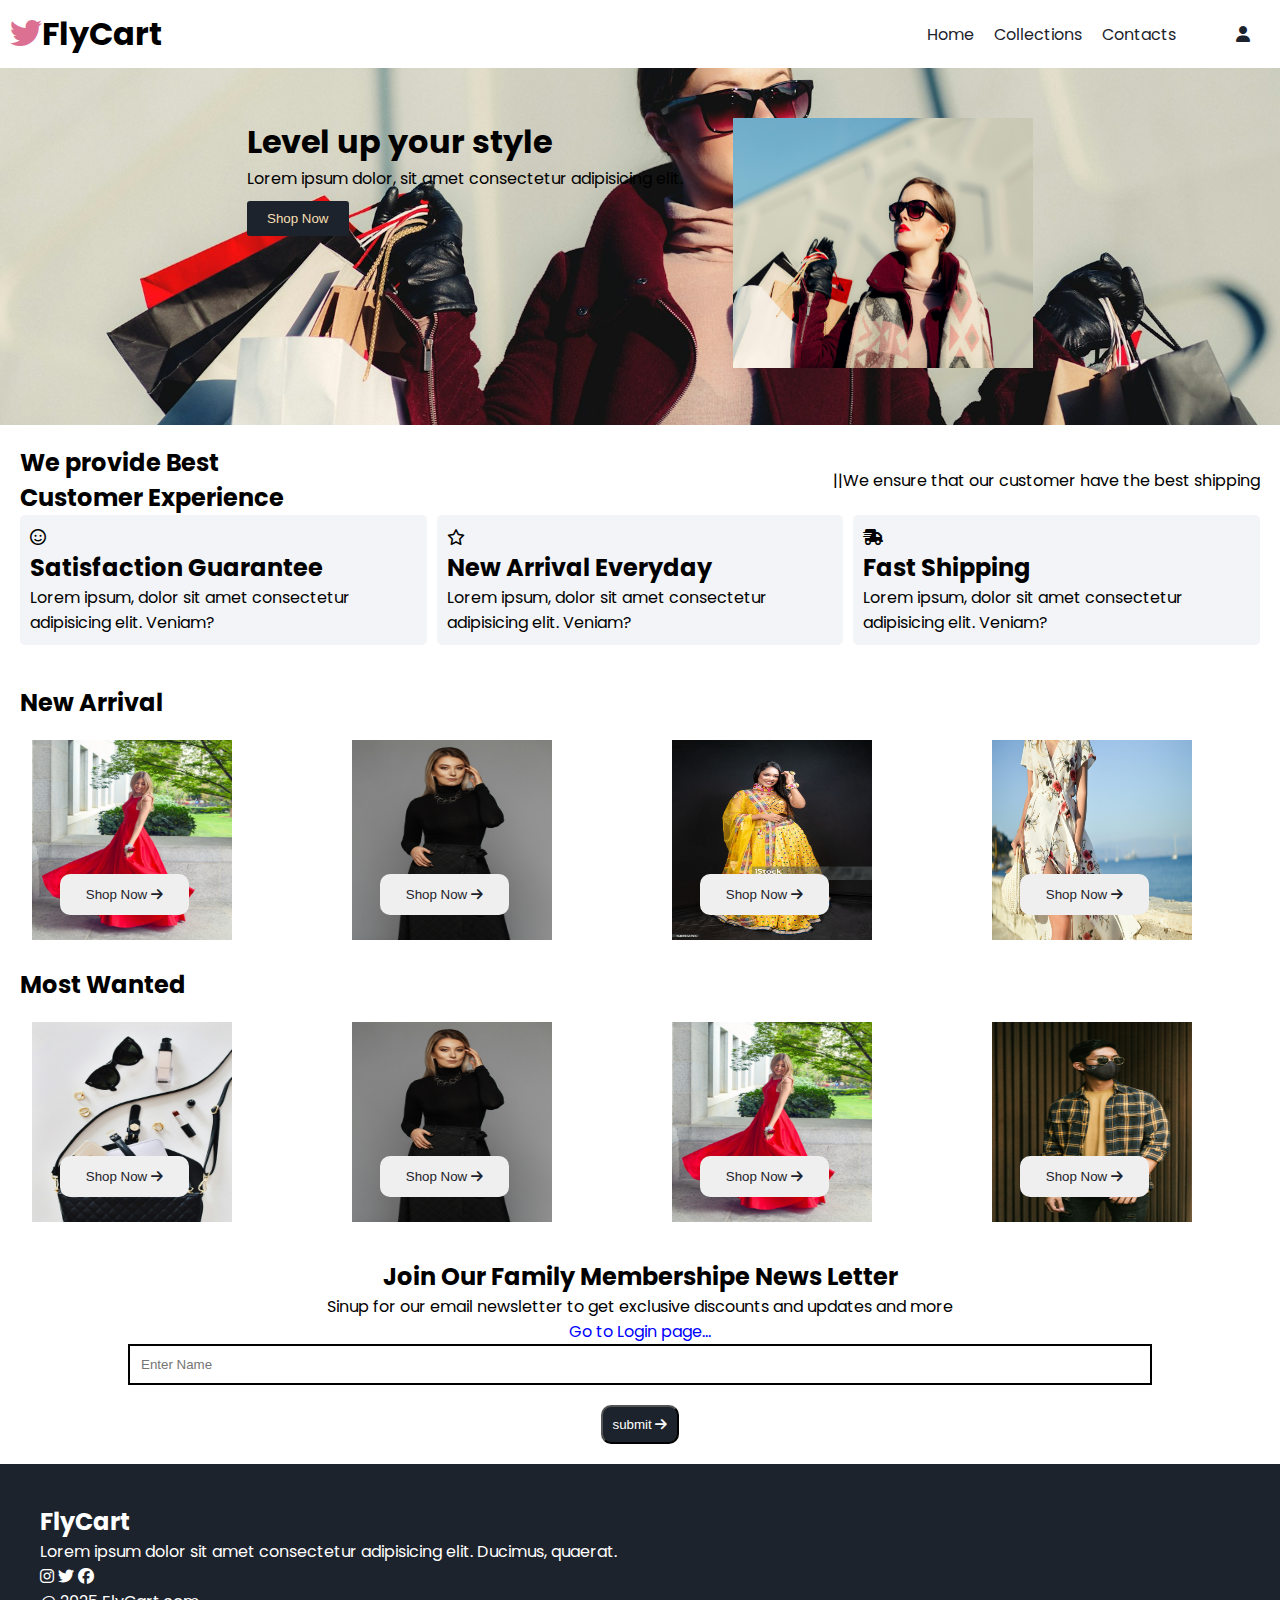
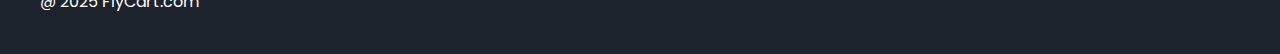
==== HTML/index.html @ b2ade4ee "initial commit" ====
<!DOCTYPE html>
<html lang="en">
  <head>
    <meta charset="UTF-8" />
    <meta name="viewport" content="width=device-width, initial-scale=1.0" />
    <title>E-Commerce</title>
    <!-- css Link -->
    <link rel="stylesheet" href="../CSS/style.css" />

    <!-- google font Link -->
    <link rel="preconnect" href="https://fonts.googleapis.com" />
    <link rel="preconnect" href="https://fonts.gstatic.com" crossorigin />
    <link
      href="https://fonts.googleapis.com/css2?family=Poppins:ital,wght@0,100;0,200;0,300;0,400;0,500;0,600;0,700;0,800;0,900;1,100;1,200;1,300;1,400;1,500;1,600;1,700;1,800;1,900&display=swap"
      rel="stylesheet"
    />

    <!-- font Awesome icons Link -->
    <link
      rel="stylesheet"
      href="https://cdnjs.cloudflare.com/ajax/libs/font-awesome/6.7.2/css/all.min.css"
      integrity="sha512-Evv84Mr4kqVGRNSgIGL/F/aIDqQb7xQ2vcrdIwxfjThSH8CSR7PBEakCr51Ck+w+/U6swU2Im1vVX0SVk9ABhg=="
      crossorigin="anonymous"
      referrerpolicy="no-referrer"
    />
  </head>

  <body>
    <!-- Navbar -->
    <div class="navbar">
      <h1> <i class="fa-brands fa-twitter"></i>FlyCart</h1>

      <div class="navbar-links">
        <p class="navbar-link"><a href="index.html">Home</a></p>
        <p class="navbar-link"><a href="collection.html">Collections</a></p>
        <p class="navbar-link"><a href="#">Contacts</a></p>
        <p class="navbar-link"><a href="login.html"> <h5 id="userprofile" style="color: green; text-transform: uppercase;"></h5> <i class="fa-solid fa-user"></i></a></p>
      </div>

      <div class="navbar-menu-toggle" onclick="showNavbar()">
        <i class="fa-solid fa-bars"></i>
      </div>
    </div>

    <!-- side navbar -->
    <div class="side-navbar">
      <p style="text-align: right" class="side-nav-x" onclick="closeNavbar()">
        <i class="fa-solid fa-xmark"></i>
      </p>

      <div class="side-navbar-links">
        <p class="side-navbar-link"><a href="index.html">Home</a></p>
        <p class="side-navbar-link"><a href="collection.html">Collections</a></p>
        <p class="side-navbar-link"><a href="#">Contacts</a></p>
        <p class="navbar-link"><a href="login.html">Login <i class="fa-solid fa-user"></i> <h5 id="userprofile" style="color: green; text-transform: uppercase;"></h5> </a></p>

      </div>


    </div>

    <!-- Header  -->
    <div class="header">
      <div>
        <h1>Level up your style</h1>
        <p>Lorem ipsum dolor, sit amet consectetur adipisicing elit.</p>
        <button class="header-button">Shop Now</button>
      </div>

      <div>
        <img
          class="header-img"
          src="../images/freestocks-VFrcRtEQKL8-unsplash.jpg"
          alt=""
          height="250px"
          width="300px"
        />
      </div>
    </div>

    <!-- service -->

    <div class="service">
      <div class="service-container-1">
        <div>
          <h2>We provide Best</h2>
          <h2>Customer Experience</h2>
        </div>

        <div>
          <p>||We ensure that our customer have the best shipping</p>
        </div>
      </div>

      <div class="service-container-2">
        <div>
          <i class="fa-regular fa-face-smile"></i>
          <h2>Satisfaction Guarantee</h2>
          <p>
            Lorem ipsum, dolor sit amet consectetur adipisicing elit. Veniam?
          </p>
        </div>

        <div>
          <i class="fa-regular fa-star"></i>
          <h2>New Arrival Everyday</h2>
          <p>
            Lorem ipsum, dolor sit amet consectetur adipisicing elit. Veniam?
          </p>
        </div>

        <div>
          <i class="fa-solid fa-truck-fast"></i>
           <h2>Fast Shipping</h2>
          <p>
            Lorem ipsum, dolor sit amet consectetur adipisicing elit. Veniam?
          </p>
        </div>
      </div>
    </div>

    <div>
      <h2 style="padding: 20px">New Arrival</h2>
      <div class="new-arrival">
        <div class="new-arrival-container">
          <img
            src="../images/r-n-tyfqOL1FAQc-unsplash.jpg"
            alt=""
            height="200px"
            width="200px"
          />
          <button>Shop Now <i class="fa-solid fa-arrow-right"></i></button>
        </div>

        <div class="new-arrival-container">
          <img
            src="../images/valerie-elash-gsKdPcIyeGg-unsplash.jpg"
            alt=""
            height="200px"
            width="200px"
          />
          <button>Shop Now <i class="fa-solid fa-arrow-right"></i></button>
        </div>

        <div class="new-arrival-container">
          <img
            src="../images/istockphoto-1680256725-2048x2048.jpg"
            alt=""
            height="200px"
            width="200px"
          />
          <button>Shop Now <i class="fa-solid fa-arrow-right"></i></button>
        </div>

        <div class="new-arrival-container">
          <img
            src="../images/tamara-bellis-68csPWTnafo-unsplash.jpg"
            alt=""
            height="200px"
            width="200px"
            style="background-size: cover;"
          />
          <button>Shop Now <i class="fa-solid fa-arrow-right"></i></button>
        </div>
      </div>
    </div>

    <!-- most wanted -->
    <div>
      <h2 style="padding: 20px">Most Wanted</h2>
      <div class="new-arrival">
        <div class="new-arrival-container">
          <img
            src="../images/marissa-grootes-D4jRahaUaIc-unsplash.jpg"
            alt=""
            height="200px"
            width="200px"
          />
          <button>Shop Now <i class="fa-solid fa-arrow-right"></i></button>
        </div>

        <div class="new-arrival-container">
          <img
            src="../images/valerie-elash-gsKdPcIyeGg-unsplash.jpg"
            alt=""
            height="200px"
            width="200px"
          />
          <button>Shop Now <i class="fa-solid fa-arrow-right"></i></button>
        </div>

        <div class="new-arrival-container">
          <img
            src="../images/r-n-tyfqOL1FAQc-unsplash.jpg"
            alt=""
            height="200px"
            width="200px"
          />
          <button>Shop Now <i class="fa-solid fa-arrow-right"></i></button>
        </div>

        <div class="new-arrival-container">
          <img
            src="../images/phil-monte-4V4t0JcOM5E-unsplash.jpg"
            alt=""
            height="200px"
            width="200px"
          />
          <button>Shop Now <i class="fa-solid fa-arrow-right"></i></button>
        </div>
      </div>
    </div>

    <!-- news -->
    <div class="news">
      <h2>Join Our Family Membershipe  News Letter </h2>
      <p>
        Sinup for our email newsletter to get exclusive discounts and updates
        and more 
      </p>
      <a href="login.html" style="color: blue; text-decoration: none;">Go to Login page...</a>

      <div>
        <input type="text" class="search" placeholder="Enter Name"  id="input" required/>
      </div>

      <div>
        <button id="namebutton">submit <i class="fa-solid fa-arrow-right"></i></button>
      </div>
    </div>

    <!-- Footer -->
    <div class="footer">
      <div class="footer-container">
        <div class="footer-box-1">
          <h2 class="headingText">FlyCart</h2>
          <p>
            Lorem ipsum dolor sit amet consectetur adipisicing elit. Ducimus,
            quaerat.
          </p>

          <div class="footer-icon-container">
            <i class="fa-brands fa-instagram" style="color: white"></i>
            <i class="fa-brands fa-twitter" style="color: white"></i>
            <i class="fa-brands fa-facebook" style="color: white"></i>
          </div>
        </div>
      </div>

      <p>@ 2025 FlyCart.com</p>
    </div>

    <!-- script -->
    <script src="../Javascript/script.js"></script>
  </body>
</html>
---- CSS/style.css ----
*{
    margin: 0;
    padding: 0;
    box-sizing: border-box;
}
body{
    
  font-family: "Poppins", serif;
}
.navbar{
    display: flex;
    justify-content: space-between;
    align-items: center;
    padding: 10px;
    box-shadow: rgba(0, 0, 0, 0.19) 0px 10px 20px, rgba(0, 0, 0, 0.23) 0px 6px 6px;
}
.navbar-links{
    display: flex;
    column-gap: 20px;
    /* display: none; */

}
.navbar-links a{
    text-decoration: none;
    color: #1D232C;
}
.navbar-menu-toggle{
    display: none;
}
.navbar-links a:hover{
    text-decoration: underline;
}
.navbar h1 i{
  color: palevioletred;
}



/* side-navbar */
.side-navbar{
    background-color: #1D232C;
    width: 50%;
    height: 60%;
    position: fixed;
    top: 0;
    left: o;
    padding: 20px;
    color: white;
    /* display: block; */
    transition: 1s;
}
 
.side-navbar-link{
    margin-bottom: 30px;
}
 
.side-navbar-links a{
    text-decoration: none;
    color: white;

}
.side-navbar-links a:hover{
    text-decoration: underline;
}

 

/* header */
.header{
    display: flex;
    justify-content:center;
    gap: 50px;
    padding: 50px;
    background: url(../images/freestocks-_3Q3tsJ01nc-unsplash.jpg);
    width: 100%;
    background-position: center;
    background-size: cover;
    /* background-repeat: no-repeat; */
}
.header-button{
    padding-left: 20px;
    padding-right: 20px;
    padding-top: 10px;
    padding-bottom: 10px;
    margin-top: 10px;
    background-color: #1D232C;
    color: wheat;
    cursor: pointer;
    border: none;
    border-radius: 3px;
}



/* service */
.service{
    padding: 20px;
}
.service-container-1{
    display: flex;
    justify-content: space-between;
    align-items: center;
}
.service-container-2{
    display: flex;
    justify-content: center;
    align-items: center;
    gap: 10px;
}
.service-container-2 div{
    background-color: #F2F4F7;
    border-radius: 5px;
    padding: 10px;
}


/* newarrival */

.new-arrival{
    display: flex;
    justify-content: space-around;
    flex-wrap: wrap;
}
.new-arrival-container{
    position: relative;
    flex-basis: 20%;
}
.new-arrival button{
    padding-left: 10%;
    padding-right: 10%;
    padding-top: 5%;
    padding-bottom: 5%;
    margin-top: 10px;
    color: #1D232C;
    position: absolute;
    left: 11%;
    top: 60%;
    border-radius: 10px;
    border: none;
}

/* news */

.news{
    display: flex;
    flex-direction: column;
    align-items: center;
    margin-top: 30px;
    text-align: center;
}

.news input{
    padding: 11px;
    width: 80vw;
    margin-bottom: 10px;
    border: 2px solid;
}
.news button{
    margin-top: 10px;
    color: white;
    background-color: #1D232C;
    border-radius: 10px;
    padding: 10px;
}


/* footer */

.footer{
    margin-top: 20px;
    padding: 40px;
    background-color: #1D232C;
    color: white;
}



/* product */

.product-section{
    margin-top: 20px;
}

.product-search{
    width: 80%;
    border: 2px solid black;
    border-radius: 20px;
    display: flex;
    justify-content: space-between;
    align-items: center;
    padding: 10px;
    margin: auto;
    
}

.product-search input{
    border: none;
    background-color: transparent;
    width: 100%;
}
.product-search input:focus{
   outline: none;
}

.products{
    padding: 20px;
    display: flex;
    gap: 10px;
    flex-wrap: wrap;
    justify-content: space-around;
}
.product-box{
    text-align: center;
    flex-basis: 20%;
}
.product-box img{
    border-radius: 5px;
}



/* media querry */

@media screen and (max-width:700px){
.navbar-menu-toggle{
    display: block;
}
.navbar-links{
    display: none;
}
.header-img{
    display: none;
}
.service-container-1{
    display: none;
}
.service-container-2{
    flex-direction: column;
}
.header div h1{
    color: white;
}
.side-navbar{
    display: block;
}
}



@media screen  and (min-width:700px){
  .side-navbar {
    display: block;
  }
}
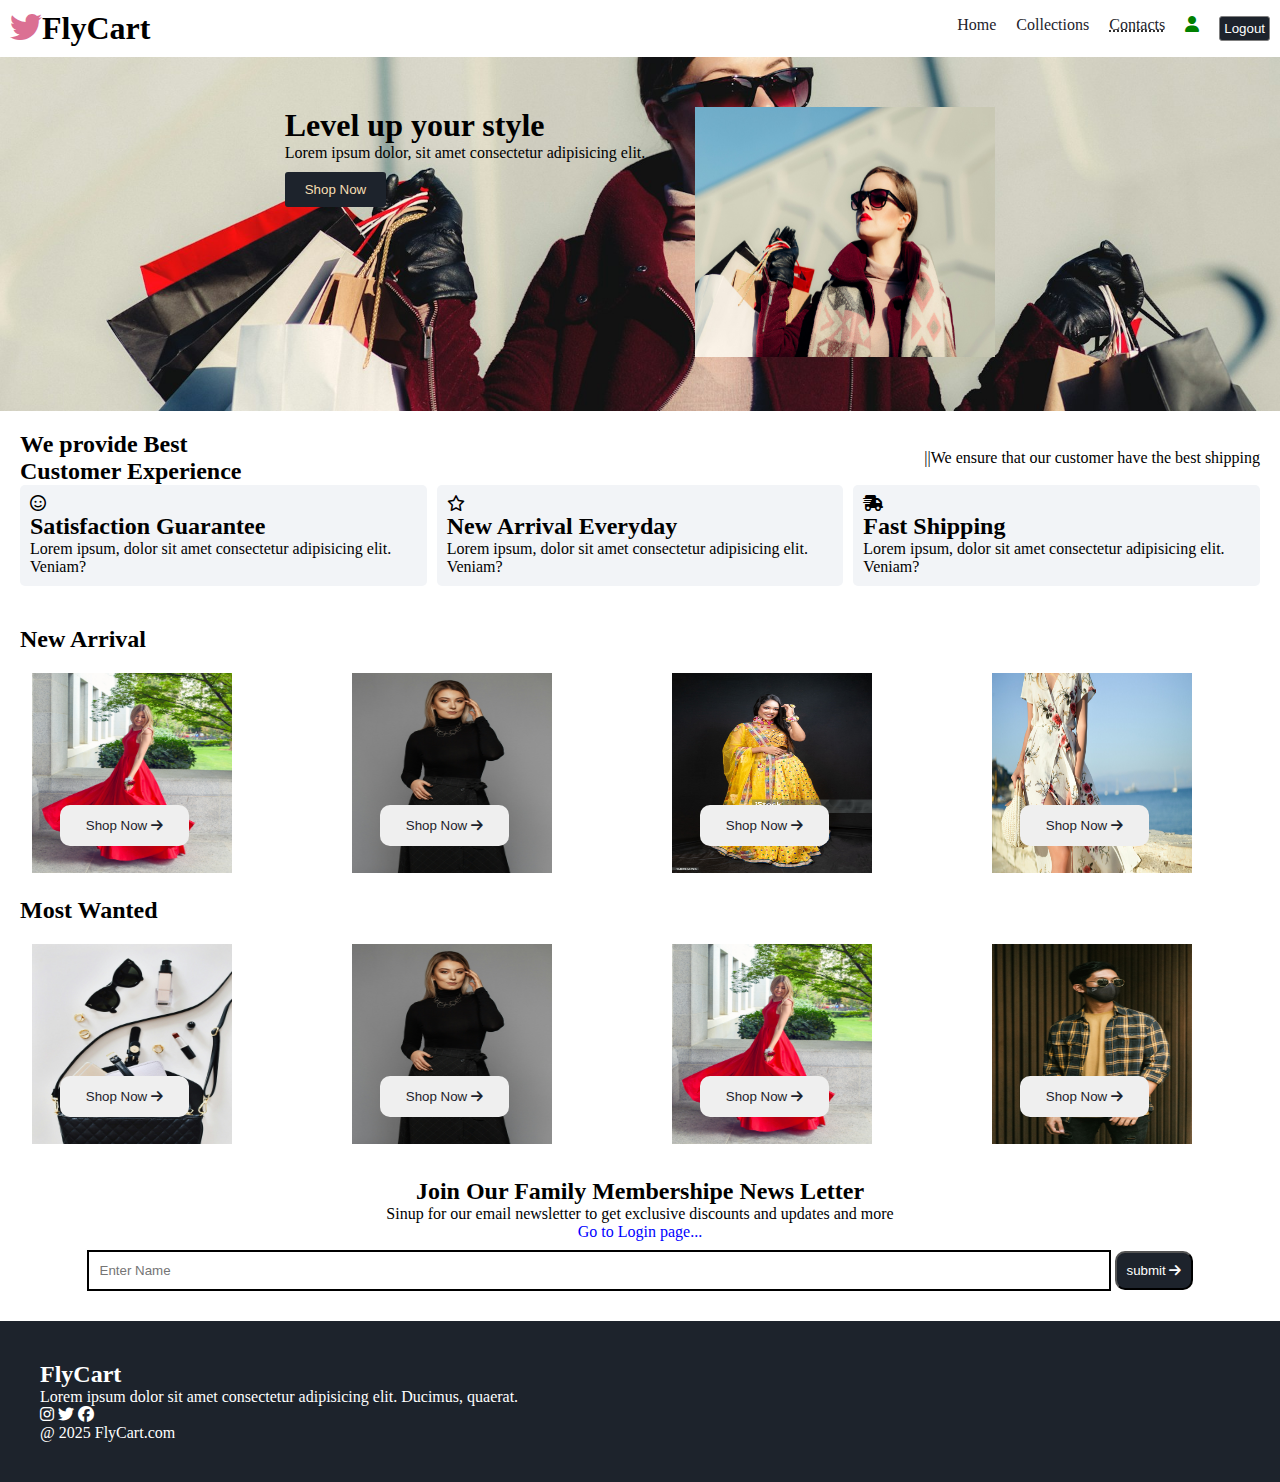
==== commit e88c8600: "created shoping project" ====
--- a/HTML/index.html
+++ b/HTML/index.html
@@ -8,12 +8,12 @@
     <link rel="stylesheet" href="../CSS/style.css" />
 
     <!-- google font Link -->
-    <link rel="preconnect" href="https://fonts.googleapis.com" />
+    <!-- <link rel="preconnect" href="https://fonts.googleapis.com" />
     <link rel="preconnect" href="https://fonts.gstatic.com" crossorigin />
     <link
       href="https://fonts.googleapis.com/css2?family=Poppins:ital,wght@0,100;0,200;0,300;0,400;0,500;0,600;0,700;0,800;0,900;1,100;1,200;1,300;1,400;1,500;1,600;1,700;1,800;1,900&display=swap"
       rel="stylesheet"
-    />
+    /> -->
 
     <!-- font Awesome icons Link -->
     <link
@@ -33,8 +33,11 @@
       <div class="navbar-links">
         <p class="navbar-link"><a href="index.html">Home</a></p>
         <p class="navbar-link"><a href="collection.html">Collections</a></p>
-        <p class="navbar-link"><a href="#">Contacts</a></p>
-        <p class="navbar-link"><a href="login.html"> <h5 id="userprofile" style="color: green; text-transform: uppercase;"></h5> <i class="fa-solid fa-user"></i></a></p>
+        <p class="navbar-link"><abbr title="FlyCart.com"><a href="#">Contacts</a></abbr></p>
+        <p class="navbar-link"><a href="../Login/login.html">  <abbr title="Login"><i class="fa-solid fa-user" id="u"></i></abbr></a></p>
+        <form action="" id="logoutpage">
+        <button type="reset" >Logout</button>
+        </form>
       </div>
 
       <div class="navbar-menu-toggle" onclick="showNavbar()">
@@ -52,9 +55,12 @@
         <p class="side-navbar-link"><a href="index.html">Home</a></p>
         <p class="side-navbar-link"><a href="collection.html">Collections</a></p>
         <p class="side-navbar-link"><a href="#">Contacts</a></p>
-        <p class="navbar-link"><a href="login.html">Login <i class="fa-solid fa-user"></i> <h5 id="userprofile" style="color: green; text-transform: uppercase;"></h5> </a></p>
-
-      </div>
+        <p class="navbar-link"><a href="../Login/login.html">Login <abbr title="Login"><i class="fa-solid fa-user" id="u"></i></abbr>   </a></p>
+ 
+      </div>
+        <form action="" id="logout">
+        <button type="reset" >Logout</button>
+        </form>
 
 
     </div>
@@ -218,15 +224,16 @@
         Sinup for our email newsletter to get exclusive discounts and updates
         and more 
       </p>
-      <a href="login.html" style="color: blue; text-decoration: none;">Go to Login page...</a>
-
-      <div>
-        <input type="text" class="search" placeholder="Enter Name"  id="input" required/>
-      </div>
-
-      <div>
+      <a href="../Login/login.html" style="color: blue; text-decoration: none;">Go to Login page...</a>
+
+      <form action="" id="namebutton">
+        <input type="textarea" class="search" placeholder="Enter Name"  id="input" required/>
+         <button >submit <i class="fa-solid fa-arrow-right"></i></button>
+      </form>
+
+      <!-- <div>
         <button id="namebutton">submit <i class="fa-solid fa-arrow-right"></i></button>
-      </div>
+      </div> -->
     </div>
 
     <!-- Footer -->
@@ -252,5 +259,6 @@
 
     <!-- script -->
     <script src="../Javascript/script.js"></script>
+    <!-- <script src="../Javascript/logout.js"></script> -->
   </body>
 </html>
--- a/CSS/style.css
+++ b/CSS/style.css
@@ -34,13 +34,24 @@
   color: palevioletred;
 }
 
+#logoutpage button{
+    padding: 4px;
+    background-color: #1D232C;
+    color: white;
+    border: 1px solid gray;
+    border-radius: 3px;
+    text-align: center;
+}
+#u{
+    color: green;
+}
 
 
 /* side-navbar */
 .side-navbar{
     background-color: #1D232C;
     width: 50%;
-    height: 60%;
+    height: 64%;
     position: fixed;
     top: 0;
     left: o;
@@ -62,6 +73,24 @@
 .side-navbar-links a:hover{
     text-decoration: underline;
 }
+
+/* .side-navbar form{
+    padding: 20px;
+    left: -10%;
+} */
+#logout{
+    padding: 20px 0px;
+ 
+}
+#logout button{
+    border: none;
+    padding: 8px;
+    border-radius: 3px;
+    transition: .3s ease;
+    background: blue;
+    color: white;
+}
+
 
  
 
